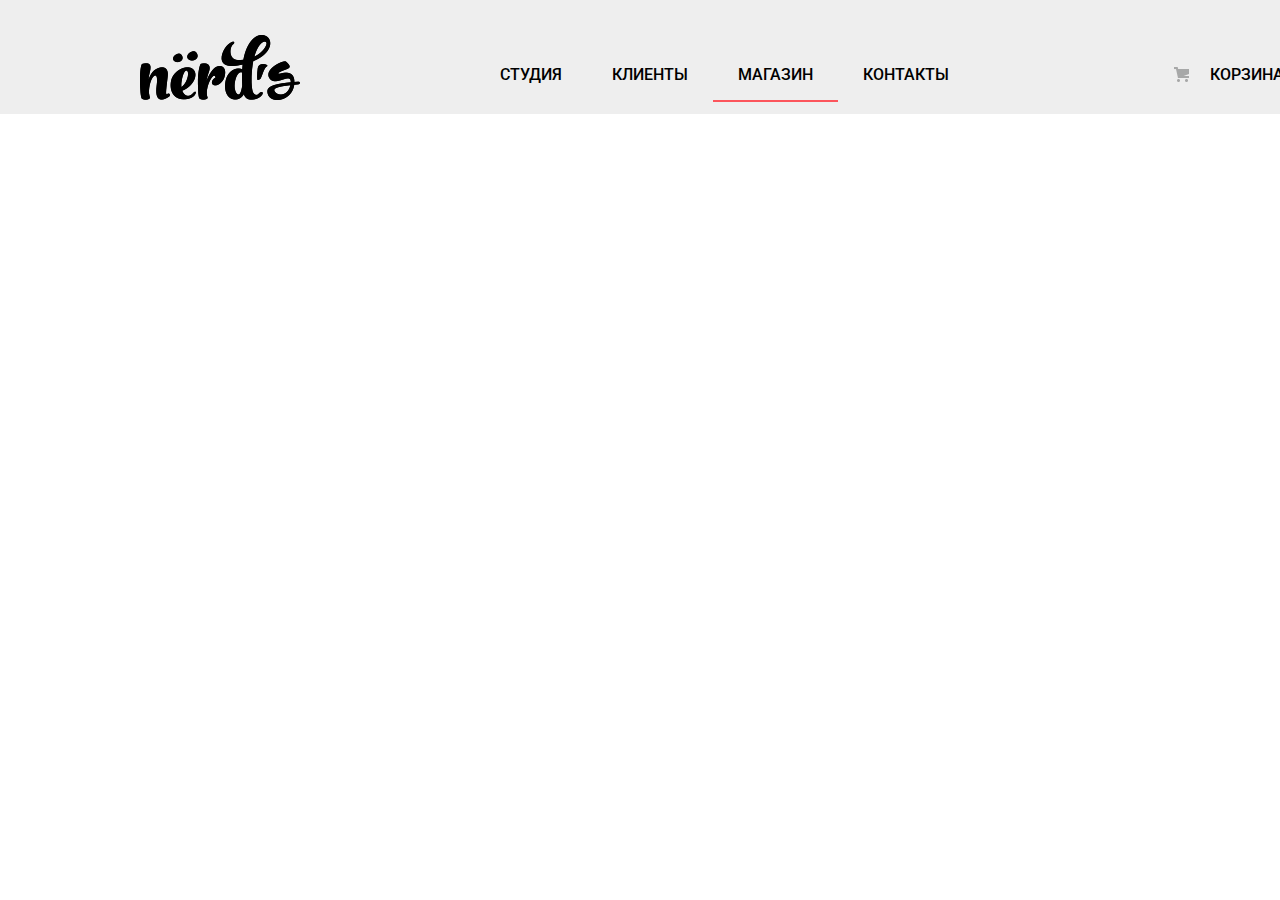
==== shop.html @ b7b42541 "First page done" ====
<!DOCTYPE html>
<html lang="ru">
  <head>
    <meta charset="UTF-8" />
    <meta name="viewport" content="width=device-width, initial-scale=1.0" />
    <link href="styles.css" rel="stylesheet" />
    <link rel="preconnect" href="https://fonts.gstatic.com" />
    <link
      href="https://fonts.googleapis.com/css2?family=Roboto:wght@400;500;700&display=swap"
      rel="stylesheet"
    />
    <title>Nerds - веб-разработка сайтов и мобильных приложений</title>
  </head>
  <body>
    <h1 class="visually-hidden">Студия веб-дизайна Nerds</h1>
    <nav class="nav">
      <a class="main-logo" href="index.html">
        <img src="images/nerds-logo.png" alt="лого сайта" />
      </a>
      <ul class="main-nav">
        <li class="nav-link"><a href="#">Студия</a></li>
        <li class="nav-link"><a href="#">Клиенты</a></li>
        <li class="nav-link active"><a href="shop.html">Магазин</a></li>
        <li class="nav-link"><a href="#">Контакты</a></li>
      </ul>
      <ul class="cart-enter">
        <li><img src="images/cart-icon.svg" /></li>
        <li><a href="#">Корзина</a></li>
      </ul>
    </nav>
  </body>
</html>
---- styles.css ----
.visually-hidden {
  visibility: hidden;
  position: absolute;
}

* {
  margin: 0px;
  padding: 0px;
  font-family: "Roboto", Georgia, sans-serif;
  color: #000000;
  font-weight: 400;
  font-size: 16px;
  line-height: 24px;
}

body {
  box-sizing: border-box;
}

*,
*::before,
*::after {
  box-sizing: inherit;
}

.center {
  width: 1160px;
  margin-left: auto;
  margin-right: auto;
}

.nav {
  width: 1440px;
  height: 114px;
  background-color: #eeeeee;
  margin-left: auto;
  margin-right: auto;
  display: flex;
  align-items: flex-start;
}

.main-logo {
  margin-top: 35px;
  margin-left: 140px;
  margin-right: 175px;
  background-image: url("images/nerds-logo.png");
  background-repeat: no-repeat;
  width: 160px;
  height: 65px;
}

.main-logo:hover {
  background-image: url("images/nerds-logo-hover.png");
  -webkit-transition: 0.5s ease-in-out;
}

.main-logo:active {
  background-image: url("images/nerds-logo-active.png");
}

ul.main-nav {
  margin: 0;
  padding: 0;
  list-style: none;
}

.nav-link {
  float: left;
  margin-top: 60px;
}

.nav-link a {
  color: #000000;
  display: block;
  height: 40px;
  margin: 0 25px;
  text-transform: uppercase;
  text-decoration: none;
  font-family: "Roboto", Georgia, sans-serif;
  font-weight: 500;
  font-size: 16px;
  line-height: 30px;
}

.nav-link a:hover {
  color: #ff5557;
}
.nav-link a:active {
  color: #c2c2c2;
}

.active {
  border-bottom: 2px solid #fc555c;
}

.cart-enter {
  display: flex;
  justify-content: space-between;
  width: 250px;
  margin-top: 60px;
  margin-left: 200px;
  list-style: none;
}

.cart-enter img {
  margin-top: 7px;
}

.cart-enter a {
  color: #000000;
  display: block;
  height: 50px;
  margin-right: 140px;
  text-transform: uppercase;
  text-decoration: none;
  font-family: "Roboto", Georgia, sans-serif;
  font-weight: 500;
  font-size: 16px;
  line-height: 30px;
}

.cart-enter a:hover {
  color: #ff5557;
}

.cart-enter a:active {
  color: #c2c2c2;
}

.slider {
  width: 1440px;
  background-color: #eeeeee;
  margin-left: auto;
  margin-right: auto;
  display: flex;
}

.tagline {
  color: #000000;
  margin-left: 140px;
  margin-top: 60px;
  font-family: "Roboto", Georgia, sans-serif;
  font-weight: 500;
  font-size: 55px;
  line-height: 55px;
}

.slider-text {
  color: #000000;
  margin-left: 140px;
  margin-top: 25px;
  font-family: "Roboto", Georgia, sans-serif;
  font-weight: 400;
  font-size: 16px;
  line-height: 24px;
}

.slider-button {
  border: none;
  outline: none;
  width: 240px;
  height: 50px;
  color: #ffffff;
  margin-top: 40px;
  margin-left: 140px;
  text-align: center;
  text-transform: uppercase;
  font-family: "Roboto", Georgia, sans-serif;
  font-weight: 500;
  font-size: 16px;
  line-height: 18px;
  background-color: #fb565a;
  border-radius: 4px;
  cursor: pointer;
}

.slider-button:hover {
  background-color: #e74246;
}

.slider-button:active {
  background-color: #d7363b;
  color: #e38586;
}

.slider-image {
  margin-right: 170px;
  display: flex;
  align-items: flex-end;
}

.our-services {
  width: 1440px;
  background-color: #ffffff;
  display: flex;
  align-items: flex-start;
}

.our-services-image {
  margin-top: 80px;
  margin-right: 100px;
}

.our-services-list {
  margin-top: 20px;
  margin-bottom: 15px;
  margin-right: 100px;
  text-transform: uppercase;
  font-family: "Roboto", Georgia, sans-serif;
  font-weight: 700;
  font-size: 24px;
  line-height: 30px;
}

.our-services-tagline {
  margin-right: 100px;
  margin-bottom: 30px;
}

.order-btn1 {
  display: inline-block;
  width: 160px;
  height: 50px;
  margin-bottom: 65px;
  line-height: 50px;
  text-align: center;
  margin-right: 100px;
  text-decoration: none;
  text-transform: uppercase;
  text-align: center;
  font-size: 16px;
  font-family: "Roboto", Georgia, sans-serif;
  color: #ffffff;
  border-radius: 4px;
  background-color: #fb565a;
}

.order-btn1:hover {
  background-color: #e74246;
}

.order-btn1:active {
  background-color: #d7363b;
  color: #e38586;
}

.order-btn2 {
  display: inline-block;
  width: 160px;
  height: 50px;
  line-height: 50px;
  text-align: center;
  margin-right: 100px;
  text-decoration: none;
  text-transform: uppercase;
  text-align: center;
  font-size: 16px;
  font-family: "Roboto", Georgia, sans-serif;
  color: #ffffff;
  border-radius: 4px;
  background-color: #00ca74;
}

.order-btn2:hover {
  background-color: #01bc6d;
}

.order-btn2:active {
  background-color: #00aa63;
  color: #73c69a;
}

.order-btn3 {
  display: inline-block;
  width: 160px;
  height: 50px;
  line-height: 50px;
  text-align: center;
  margin-right: 100px;
  text-decoration: none;
  text-transform: uppercase;
  font-size: 16px;
  font-family: "Roboto", Georgia, sans-serif;
  color: #ffffff;
  border-radius: 4px;
  background-color: #efc84a;
}

.order-btn3:hover {
  background-color: #eab535;
}

.order-btn3:active {
  background-color: #e6a823;
  color: #eaca81;
}

.studio-information {
  display: flex;
  width: 1160px;
  justify-content: space-between;
}

.about-us {
  width: 660px;
}

.about-us h3 {
  text-decoration: none;
  font-size: 45px;
  line-height: 45px;
  font-weight: 500;
  margin: 0;
  margin-bottom: 30px;
  padding-top: 70px;
}

.about-us h4 {
  font-weight: 700;
  text-transform: uppercase;
  margin-top: 40px;
  margin-bottom: 25px;
}
.about-us li {
  position: relative;
  margin-left: 35px;
  list-style: none;
  margin-bottom: 24px;
}

hr {
  border: none;
  background-color: #fb565a;
  width: 25px;
  height: 2px;
  position: absolute;
  top: 10px;
  left: -35px;
}

.information-container {
  display: flex;
  flex-direction: column;
  width: 360px;
  margin-top: 30px;
}

.information-container p {
  font-weight: 700;
  text-transform: uppercase;
  align-self: center;
  margin-top: 40px;
  margin-bottom: 45px;
}

.numbers {
  display: flex;
  margin-bottom: 25px;
}

.numbers img {
  margin-right: 30px;
}

.text-under-numbers {
  display: flex;
}

.text-under-numbers span {
  line-height: 18px;
  margin-right: 30px;
  margin-bottom: 60px;
}

.partners {
  display: flex;
  justify-content: space-between;
  align-items: center;
  margin-top: 40px;
  margin-bottom: 23px;
}

.partners img {
  opacity: 0.2;
}

.partners img:hover {
  opacity: 1;
}
.partners img:active {
  opacity: 0.1;
}
.map {
  display: flex;
  justify-content: center;
  position: relative;
  margin-top: 70px;
}

.map-marker {
  position: absolute;
  top: 120px;
  right: 565px;
}

.write-to-us {
  display: flex;
  flex-direction: column;
  align-items: flex-start;
  width: 320px;
  height: 310px;
  background-color: #ffffff;
  position: absolute;
  top: 55px;
  left: 370px;
  padding-left: 50px;
}

.write-to-us h3 {
  font-weight: bold;
  text-transform: uppercase;
  line-height: 30px;
  font-size: 18px;
  margin-top: 50px;
  margin-bottom: 22px;
}

.write-to-us p {
  line-height: 18px;
  margin-bottom: 20px;
}

.write-to-us p:last-of-type {
  margin-bottom: 35px;
}

.submit {
  display: inline-block;
  background-color: #fb565a;
  border-radius: 4px;
  text-decoration: none;
  text-transform: uppercase;
  line-height: 18px;
  font-weight: 500;
}

.submit span {
  display: inline-block;
  color: #ffffff;
  margin: 13px 45px;
}

.submit:hover {
  background-color: #e74246;
}

.submit:active {
  background-color: #d7363b;
}

.submit span:active {
  color: #000000;
}

footer {
  display: flex;
  justify-content: flex-start;
  height: 220px;
}

.social-links ul {
  display: flex;
  width: 260px;
  margin-top: 70px;
  justify-content: space-between;
  margin-right: 140px;
}

.social-links li {
  list-style: none;
}

.social-button {
  display: flex;
  justify-content: center;
  align-items: center;
  background-color: #e1e1e1;
  width: 79px;
  height: 79px;
  border-radius: 50%;
}

.social-button:hover {
  background-color: #e74246;
}

.social-button:active {
  background-color: #d7363b;
}

.discount {
  width: 560px;
  margin-top: 75px;
}

.lets-be-friends {
  font-weight: bold;
  line-height: 36px;
  font-size: 36px;
  margin-bottom: 10px;
}
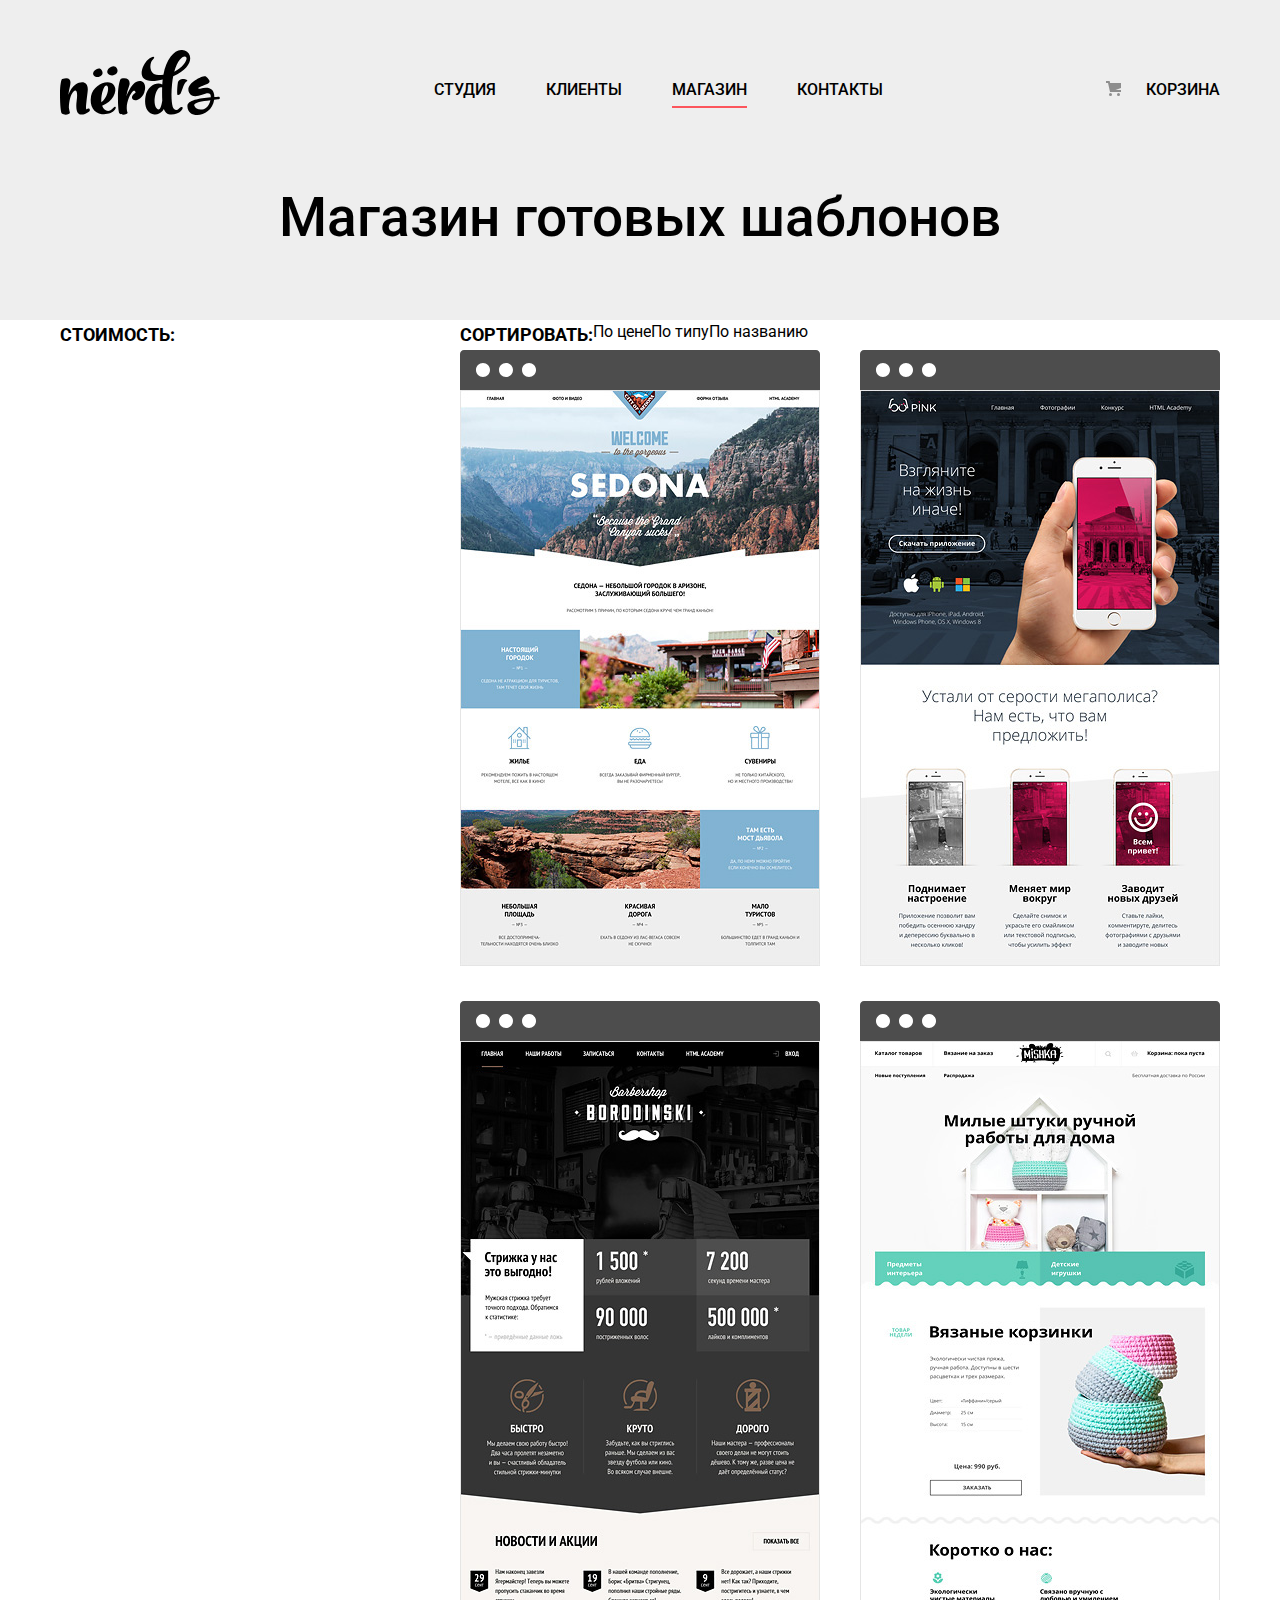
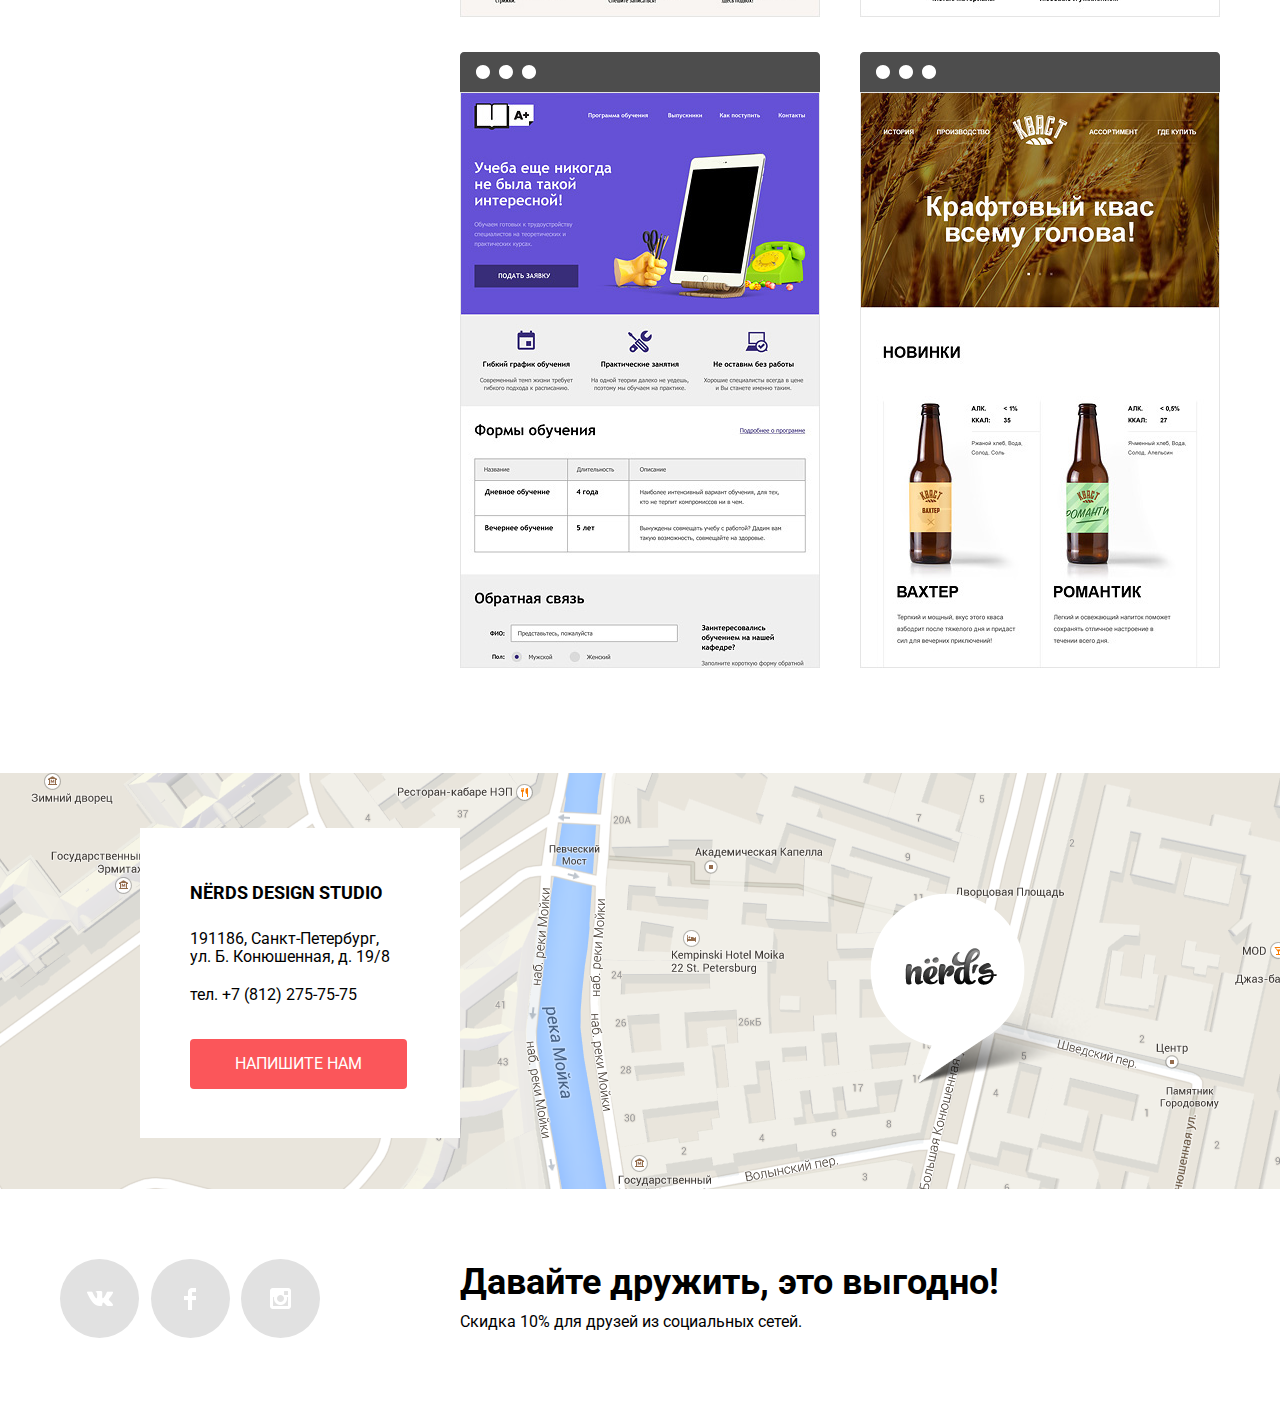
==== commit 8be68035: "nerds inner page" ====
--- a/shop.html
+++ b/shop.html
@@ -11,22 +11,119 @@
     />
     <title>Nerds - веб-разработка сайтов и мобильных приложений</title>
   </head>
-  <body>
+   <body>
     <h1 class="visually-hidden">Студия веб-дизайна Nerds</h1>
-    <nav class="nav">
-      <a class="main-logo" href="index.html">
-        <img src="images/nerds-logo.png" alt="лого сайта" />
-      </a>
-      <ul class="main-nav">
-        <li class="nav-link"><a href="#">Студия</a></li>
-        <li class="nav-link"><a href="#">Клиенты</a></li>
-        <li class="nav-link active"><a href="shop.html">Магазин</a></li>
-        <li class="nav-link"><a href="#">Контакты</a></li>
-      </ul>
-      <ul class="cart-enter">
-        <li><img src="images/cart-icon.svg" /></li>
-        <li><a href="#">Корзина</a></li>
-      </ul>
-    </nav>
+    <div class="background">
+      <div class="center">
+        <div class="navigation">
+          <a class="main-logo" href="index.html"><img src="images/nerds-logo-svg.svg"></a>
+            <a class="nav-link" href="#">Студия</a>
+            <a class="nav-link" href="#">Клиенты</a>
+            <a class="nav-link link-active" href="shop.html">Магазин</a>
+            <a class="nav-link" href="#">Контакты</a>
+            <a class="cart-enter" href="#">Корзина</a>
+        </div>  
+      </div>
+    </div>
+
+    <div class="background">
+      <h2 class="shop-text">Магазин готовых шаблонов<h2>
+    </div>
+
+    <div class="center">
+      <div class="wrapper">  
+        <sidebar class="filter">
+          <span class="options-titles">Cтоимость:</span>
+        </sidebar>
+      
+      <main>
+        <div class="sort-list">
+            <span class="options-titles">Сортировать:</span>
+            <form action="#">
+              <button class="sort-list-button">По цене</button>
+            </form>
+            <form>
+              <button class="sort-list-button">По типу</button>
+            </form>
+            <form>
+              <button class="sort-list-button">По названию</button>
+            </form>
+        </div>
+
+        <div class="products-list">
+          <div class="product-item">
+            <img src="images/browser.svg" >
+            <img src="images/img-sedona.jpg" >
+          </div>
+
+          <div class="product-item">
+            <img src="images/browser.svg" >
+            <img src="images/img-pink.jpg" >
+          </div>
+
+          <div class="product-item">
+            <img src="images/browser.svg" >
+            <img src="images/img-barbershop.jpg" >
+          </div>
+
+          <div class="product-item">
+            <img src="images/browser.svg" >
+            <img src="images/img-mishka.jpg" >
+          </div>
+ 
+          <div class="product-item">
+            <img src="images/browser.svg" >
+            <img src="images/img-aplus.jpg" >
+          </div>
+
+          <div class="product-item">
+            <img src="images/browser.svg" >
+            <img src="images/img-kvast.jpg" >
+          </div>
+        </div>
+      </main>
+      </div>
+    </div>  
+    
+    <div class="map">
+      <img src="images/map.png" width="1440" />
+      <img class="map-marker" src="images/map-marker.png" />
+      <div class="write-to-us">
+        <h3>N&#x401;rds design studio</h3>
+        <p>191186, Санкт-Петербург, <br />ул. Б. Конюшенная, д. 19/8</p>
+        <p>тел. +7 (812) 275-75-75</p>
+        <a class="submit" href="#"><span>Напишите нам</span></a>
+      </div>
+    </div>
+  
+    <div class="center">
+      <footer>
+        <div class="social-links">
+          <ul>
+            <li>
+              <a class="social-button" href="#">
+                <img src="images/vk-icon.svg" />
+              </a>
+            </li>
+            <li>
+              <a class="social-button" href="#">
+                <img src="images/fb-icon.svg" />
+              </a>
+            </li>
+            <li>
+              <a class="social-button" href="#">
+                <img src="images/insta-icon.svg" />
+              </a>
+            </li>
+          </ul>
+        </div>
+        <div class="discount">
+          <p class="lets-be-friends">Давайте дружить, это выгодно!</p>
+          <p>Скидка 10% для друзей из социальных сетей.</p>
+        </div>
+      </footer>
+    </div>
+
+    <script ="script.js"></script>
   </body>
-</html>
+</html>--- a/styles.css
+++ b/styles.css
@@ -29,51 +29,41 @@
   margin-right: auto;
 }
 
-.nav {
-  width: 1440px;
-  height: 114px;
+.background {
+  width: 100%;
+  max-width:1440px;
   background-color: #eeeeee;
   margin-left: auto;
   margin-right: auto;
-  display: flex;
-  align-items: flex-start;
+}
+
+.navigation {
+  display: flex;
+  justify-content: flex-start;
+  align-items: flex-end;
+  flex-wrap: wrap;
 }
 
 .main-logo {
-  margin-top: 35px;
-  margin-left: 140px;
-  margin-right: 175px;
-  background-image: url("images/nerds-logo.png");
-  background-repeat: no-repeat;
+  margin-right: auto;
   width: 160px;
   height: 65px;
+  margin-top: 50px;
 }
 
 .main-logo:hover {
-  background-image: url("images/nerds-logo-hover.png");
-  -webkit-transition: 0.5s ease-in-out;
+  opacity: 0.8;
 }
 
 .main-logo:active {
-  background-image: url("images/nerds-logo-active.png");
-}
-
-ul.main-nav {
-  margin: 0;
-  padding: 0;
-  list-style: none;
+  opacity: 0.3;
 }
 
 .nav-link {
-  float: left;
-  margin-top: 60px;
-}
-
-.nav-link a {
   color: #000000;
   display: block;
   height: 40px;
-  margin: 0 25px;
+  padding: 0 25px;
   text-transform: uppercase;
   text-decoration: none;
   font-family: "Roboto", Georgia, sans-serif;
@@ -82,77 +72,89 @@
   line-height: 30px;
 }
 
-.nav-link a:hover {
+.nav-link:hover {
   color: #ff5557;
 }
-.nav-link a:active {
+.nav-link:active {
   color: #c2c2c2;
 }
 
-.active {
-  border-bottom: 2px solid #fc555c;
+.link-active {
+  position: relative;
+}
+
+.link-active::after {
+    content: "";
+
+    position: absolute;
+    right: 25px;
+    bottom: 7px;
+    left: 25px;
+
+    height: 2px;
+
+    background-color: #fc555c;
 }
 
 .cart-enter {
-  display: flex;
-  justify-content: space-between;
-  width: 250px;
-  margin-top: 60px;
-  margin-left: 200px;
-  list-style: none;
-}
-
-.cart-enter img {
-  margin-top: 7px;
-}
-
-.cart-enter a {
   color: #000000;
   display: block;
-  height: 50px;
-  margin-right: 140px;
+  height: 40px;
   text-transform: uppercase;
   text-decoration: none;
   font-family: "Roboto", Georgia, sans-serif;
   font-weight: 500;
   font-size: 16px;
   line-height: 30px;
-}
-
-.cart-enter a:hover {
+  margin-left: auto;
+  padding-left: 50px;
+  position:relative;
+}
+
+.cart-enter::before {
+  content: "";
+
+  position:absolute;
+  top: 6px;
+  left: 10px;
+
+  width:18px;
+  height: 18px;
+  background-image: url("images/cart-icon.svg");
+  background-repeat: no-repeat;
+  opacity: 0.4;
+}
+
+.cart-enter:hover {
   color: #ff5557;
 }
 
-.cart-enter a:active {
+.cart-enter:active {
   color: #c2c2c2;
 }
 
 .slider {
-  width: 1440px;
-  background-color: #eeeeee;
-  margin-left: auto;
-  margin-right: auto;
-  display: flex;
+  display: flex;
+  flex-direction: row;
+  align-items: flex-start;
 }
 
 .tagline {
   color: #000000;
-  margin-left: 140px;
-  margin-top: 60px;
   font-family: "Roboto", Georgia, sans-serif;
   font-weight: 500;
   font-size: 55px;
   line-height: 55px;
+  margin-top: 80px;
 }
 
 .slider-text {
   color: #000000;
-  margin-left: 140px;
+  font-family: "Roboto", Georgia, sans-serif;
+  font-weight: 400;
+  font-size: 16px;
+  line-height: 24px;
   margin-top: 25px;
-  font-family: "Roboto", Georgia, sans-serif;
-  font-weight: 400;
-  font-size: 16px;
-  line-height: 24px;
 }
 
 .slider-button {
@@ -161,8 +163,6 @@
   width: 240px;
   height: 50px;
   color: #ffffff;
-  margin-top: 40px;
-  margin-left: 140px;
   text-align: center;
   text-transform: uppercase;
   font-family: "Roboto", Georgia, sans-serif;
@@ -172,6 +172,7 @@
   background-color: #fb565a;
   border-radius: 4px;
   cursor: pointer;
+  margin-top: 35px;
 }
 
 .slider-button:hover {
@@ -184,10 +185,12 @@
 }
 
 .slider-image {
-  margin-right: 170px;
-  display: flex;
-  align-items: flex-end;
-}
+  margin-right: 30px;
+  margin-top: 10px;
+  position: relative;
+  top: 6px;
+}
+
 
 .our-services {
   width: 1440px;
@@ -392,7 +395,10 @@
 }
 .map {
   display: flex;
-  justify-content: center;
+  width: 100%;
+  max-width: 1440px;
+  margin-left: auto;
+  margin-right: auto;
   position: relative;
   margin-top: 70px;
 }
@@ -400,7 +406,7 @@
 .map-marker {
   position: absolute;
   top: 120px;
-  right: 565px;
+  left: 870px;
 }
 
 .write-to-us {
@@ -412,7 +418,7 @@
   background-color: #ffffff;
   position: absolute;
   top: 55px;
-  left: 370px;
+  left: 140px;
   padding-left: 50px;
 }
 
@@ -459,7 +465,7 @@
 }
 
 .submit span:active {
-  color: #000000;
+  color: #e38586;
 }
 
 footer {
@@ -498,6 +504,10 @@
   background-color: #d7363b;
 }
 
+.social-button img:active {
+  opacity: 0.4;
+}
+
 .discount {
   width: 560px;
   margin-top: 75px;
@@ -509,3 +519,71 @@
   font-size: 36px;
   margin-bottom: 10px;
 }
+
+
+/* shop page styles */
+
+.shop-text {
+  color: #000000;
+  font-family: "Roboto", Georgia, sans-serif;
+  font-weight: 500;
+  font-size: 55px;
+  line-height: 55px;
+  text-align: center;
+  padding-top: 75px;
+  padding-bottom: 75px;
+}
+
+.wrapper {
+  display: flex;
+  flex-direction: row;
+  justify-content: space-between;
+} 
+
+.filter {
+  width:260px;
+}
+
+.options-titles {
+  color: #000000;
+  font-family: "Roboto", Georgia, sans-serif;
+  font-weight: 700;
+  font-size: 18px;
+  line-height: 30px;
+  text-transform: uppercase;
+}
+
+.sort-list {
+  display: flex;
+  flex-direction: row;
+  width:760px;
+}
+
+.sort-list-button {
+  border: none; 
+  outline: none;
+  background-color: white;
+  }
+
+.products-list {
+  display: flex;
+  flex-direction: row;
+  flex-wrap: wrap;
+  width:760px;
+  justify-content: space-between;
+}
+
+.product-item {
+  display: flex;
+  flex-direction: column;
+  flex-wrap: wrap;
+  width:360px;
+  margin-bottom: 35px;
+}
+
+.product-item img {
+  font-size: 0;
+}
+
+
+
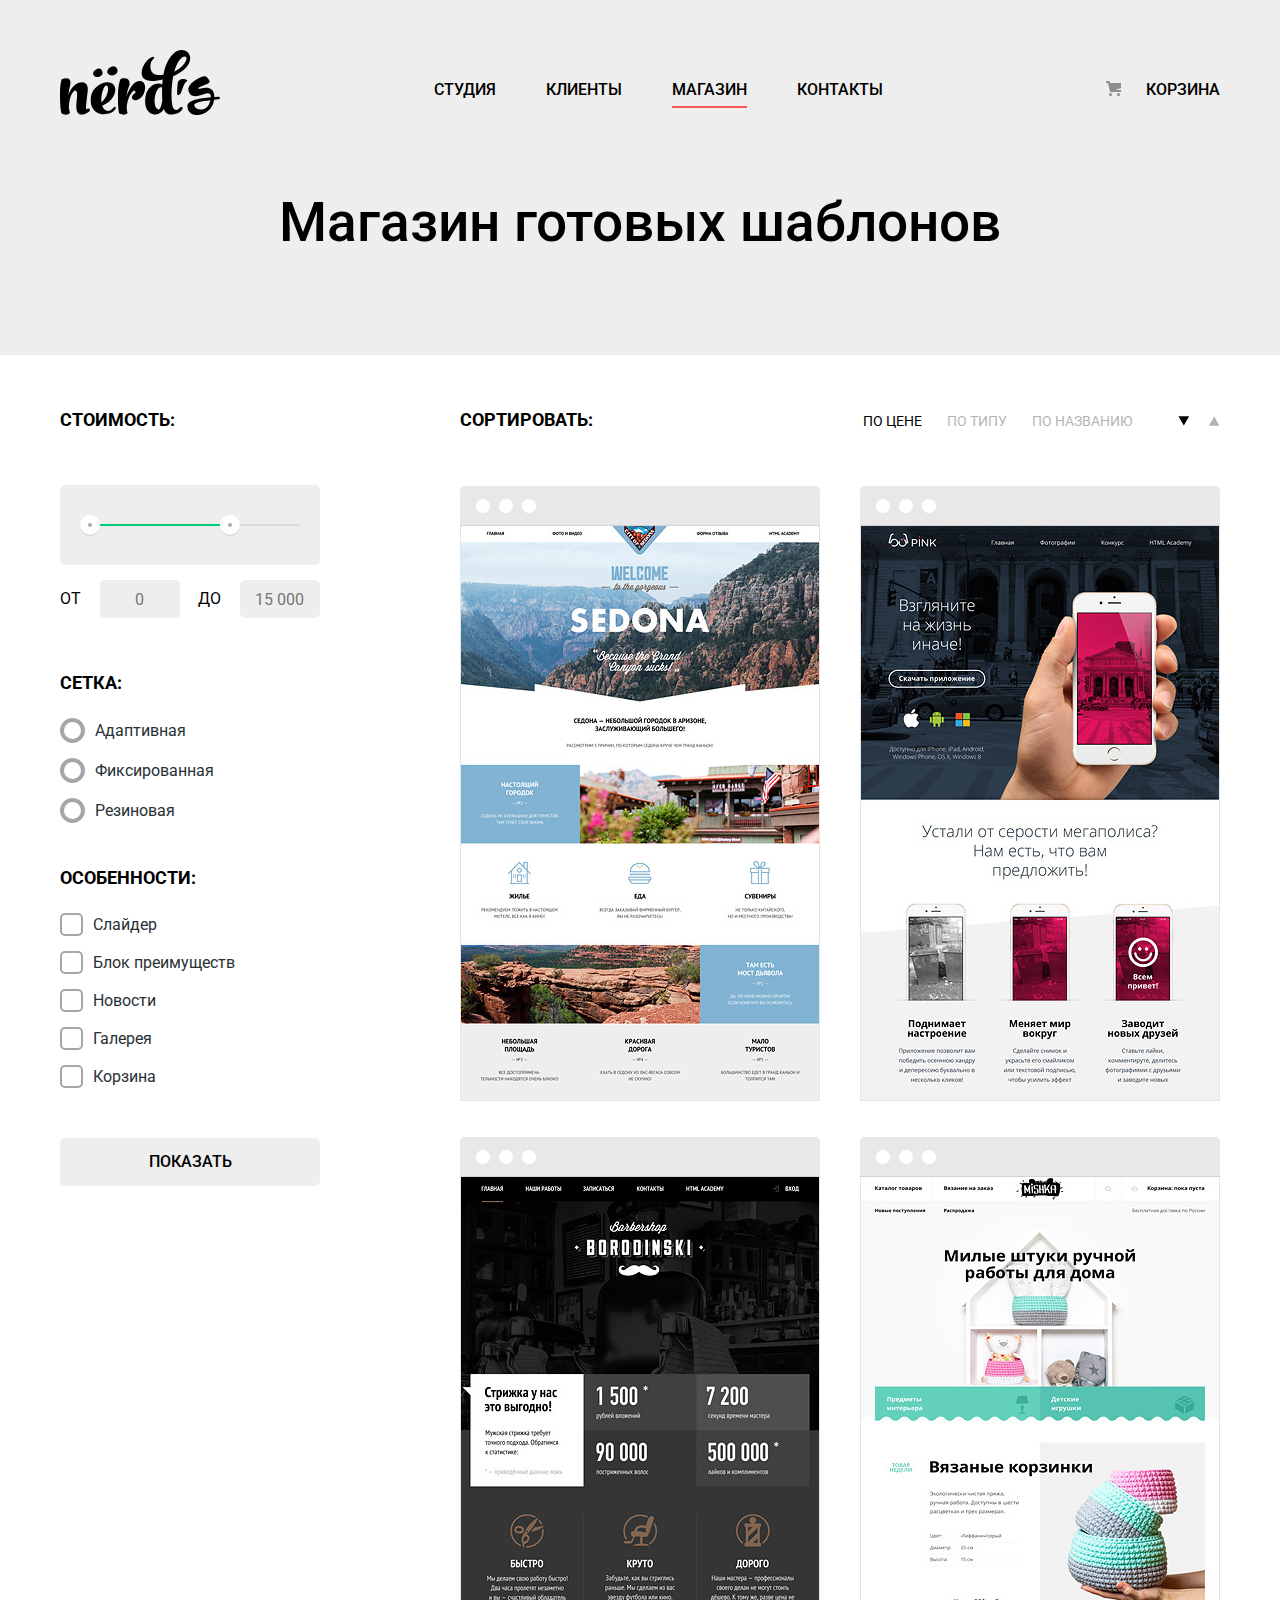
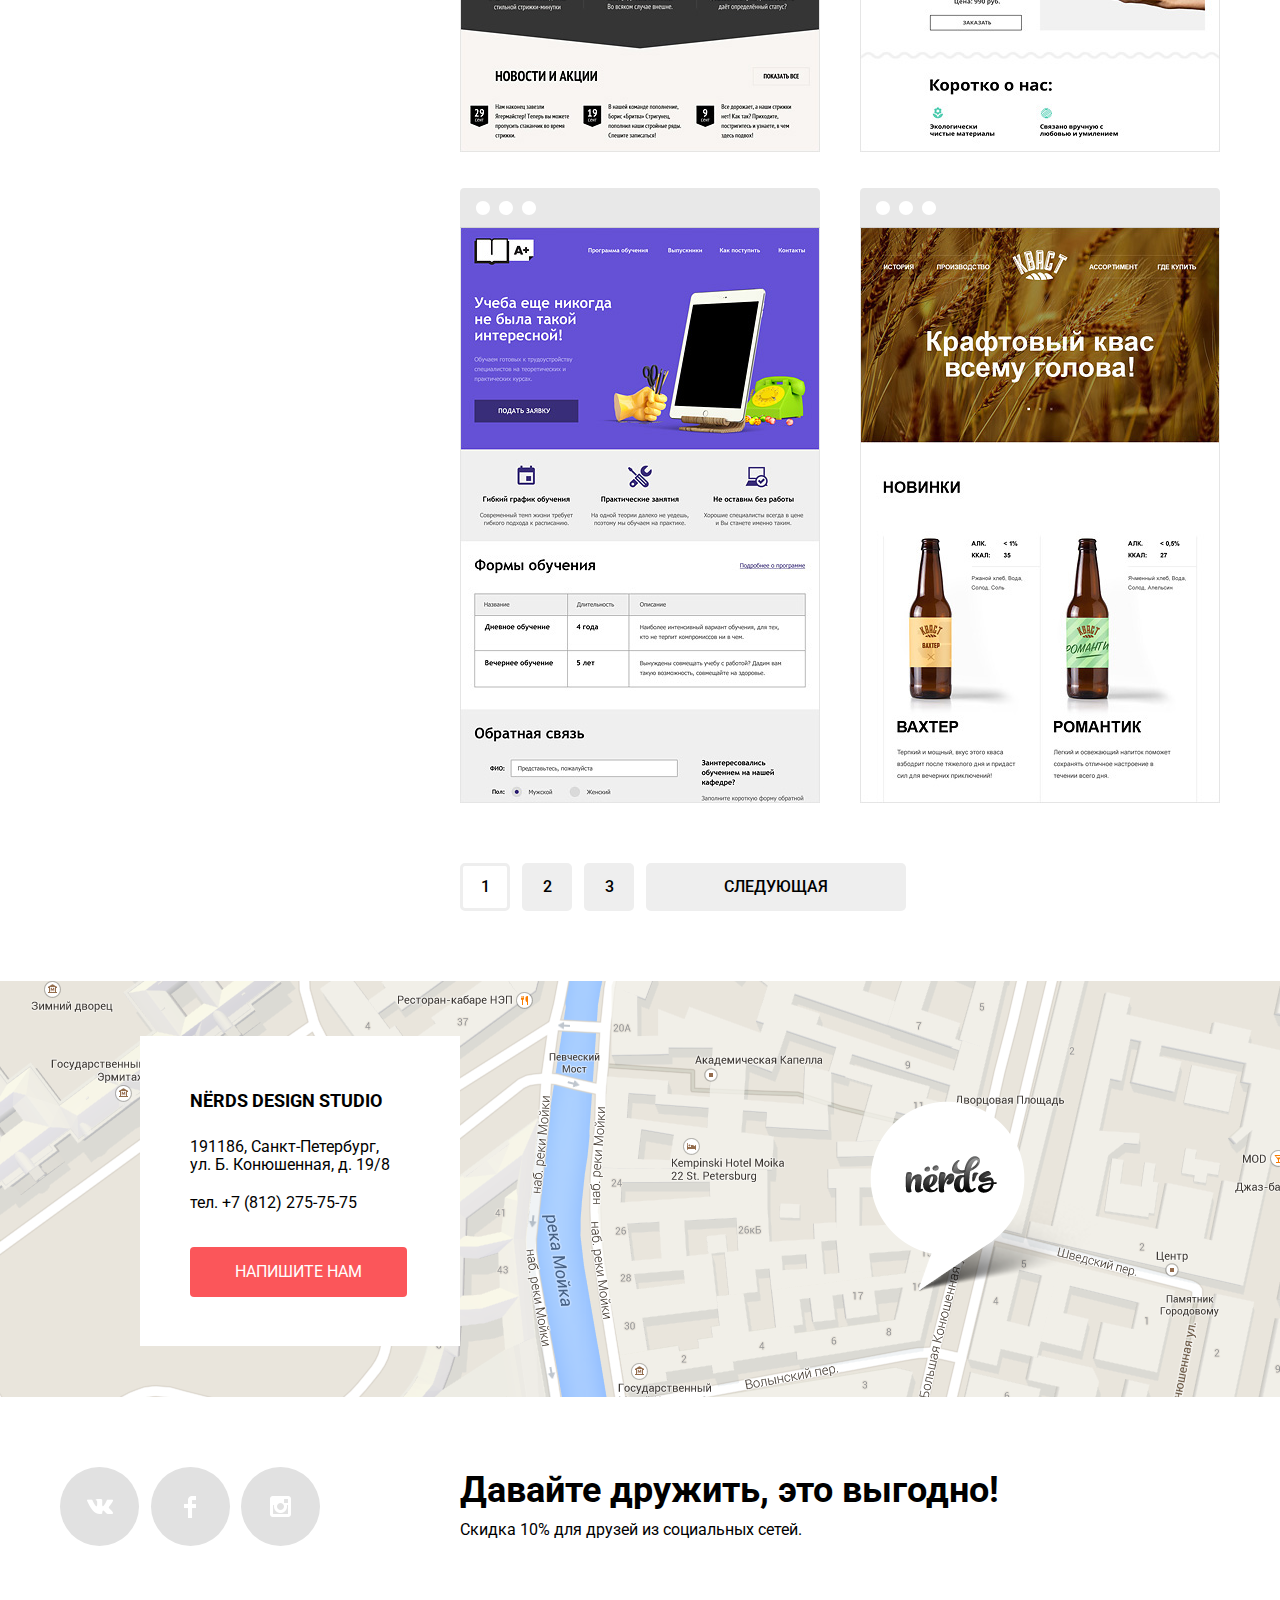
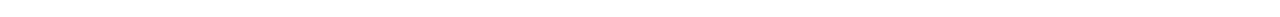
==== commit 33a13ab5: "finished. made slider." ====
--- a/shop.html
+++ b/shop.html
@@ -13,7 +13,7 @@
   </head>
    <body>
     <h1 class="visually-hidden">Студия веб-дизайна Nerds</h1>
-    <div class="background">
+    <div class="background background-shop">
       <div class="center">
         <div class="navigation">
           <a class="main-logo" href="index.html"><img src="images/nerds-logo-svg.svg"></a>
@@ -23,63 +23,165 @@
             <a class="nav-link" href="#">Контакты</a>
             <a class="cart-enter" href="#">Корзина</a>
         </div>  
+        <h2 class="shop-text">Магазин готовых шаблонов</h2>
       </div>
     </div>
 
-    <div class="background">
-      <h2 class="shop-text">Магазин готовых шаблонов<h2>
-    </div>
+    
+      
 
     <div class="center">
       <div class="wrapper">  
         <sidebar class="filter">
           <span class="options-titles">Cтоимость:</span>
+           <div class="range-buttons-block">
+            <button сlass="range-button-right" type="button"></button>
+            <span class="green-range-line"></span>
+            <button сlass="range-button-right" type="button"></button>
+            <span class="grey-range-line"></span>
+           </div>
+
+           <form class="range-price-form">
+              <label for="lowest-price">Oт</label>
+              <input type="text" placeholder="0" name="lowest-price">
+              <label for="highest-price">До</label>
+              <input type="text" placeholder="15 000" name="highest-price">
+          </form>
+
+          <span class="grid-title">Cетка:</span>
+          <form class="site-grid-choices">
+            <p class="grid-choice-list">
+              <input id="site-grid-choice1" type="radio" name="site-grid" value="Адаптивная">
+              <label for="site-grid-choice1">Адаптивная</label>
+            </p>
+            <p class="grid-choice-list">
+              <input id="site-grid-choice2" type="radio" name="site-grid" value="Фиксированная">
+              <label for="site-grid-choice2">Фиксированная</label>
+            </p> 
+            <p class="grid-choice-list">
+              <input id="site-grid-choice3" type="radio" name="site-grid" value="Резиновая">
+              <label for="site-grid-choice3">Резиновая</label>
+            </p>
+        </form>
+
+        <span class="features-title">Особенности:</span>
+          <form class="site-features-choices">
+            <p class="site-choice-list">
+              <input id="site-feature-choice1" type="checkbox">
+              <label for="site-feature-choice1">Слайдер</label></p>
+            <p class="site-choice-list">
+              <input id="site-feature-choice2" type="checkbox">
+              <label for="site-feature-choice2">Блок преимуществ</label>
+            </p>
+            <p class="site-choice-list">
+              <input id="site-feature-choice3" type="checkbox">
+              <label for="site-feature-choice3">Новости</label>
+            </p>
+            <p class="site-choice-list">
+              <input id="site-feature-choice4" type="checkbox">
+              <label for="site-feature-choice4">Галерея</label>
+            </p>
+            <p class="site-choice-list"> 
+              <input id="site-feature-choice5" type="checkbox">
+              <label for="site-feature-choice5">Корзина</label>
+            </p>
+           
+        </form>
+
+        <button class="big-sidebar-button">Показать</button>
+
         </sidebar>
       
       <main>
         <div class="sort-list">
             <span class="options-titles">Сортировать:</span>
             <form action="#">
-              <button class="sort-list-button">По цене</button>
-            </form>
-            <form>
+              <button class="sort-list-button sort-list-button-active">По цене</button>
+            </form>
+            <form action="#">
               <button class="sort-list-button">По типу</button>
             </form>
-            <form>
+            <form action="#">
               <button class="sort-list-button">По названию</button>
             </form>
+            <form action="#">
+              <button class="sort-list-button-down sort-list-button-active"><img src="images/icon-down-dir.png"></button>
+            </form>
+            <form action="#">
+              <button class="sort-list-button-up"><img src="images/icon-down-dir.png"></button>
+            </form>
         </div>
 
         <div class="products-list">
           <div class="product-item">
-            <img src="images/browser.svg" >
+            <img class="computer-bar-image" src="images/browser.svg" >
             <img src="images/img-sedona.jpg" >
-          </div>
-
-          <div class="product-item">
-            <img src="images/browser.svg" >
+            <div class="modal-information">
+              <h2 class="modal-information-title">Sedona</h2>
+              <p class="modal-information-text">Информационный сайт для туристов</p>
+              <button class="price-button">9 900 руб.</button>
+            </div>
+          </div>
+
+          <div class="product-item">
+            <img class="computer-bar-image" src="images/browser.svg" >
             <img src="images/img-pink.jpg" >
-          </div>
-
-          <div class="product-item">
-            <img src="images/browser.svg" >
+            <div class="modal-information">
+              <h2 class="modal-information-title">Pink app</h2>
+              <p class="modal-information-text">Продуктовый лендинг
+                приложения для iOS и Android</p>
+              <button class="price-button">9 900 руб.</button>
+            </div>
+          </div>
+
+          <div class="product-item">
+            <img class="computer-bar-image" src="images/browser.svg" >
             <img src="images/img-barbershop.jpg" >
-          </div>
-
-          <div class="product-item">
-            <img src="images/browser.svg" >
+            <div class="modal-information">
+              <h2 class="modal-information-title">Barbershop</h2>
+              <p class="modal-information-text">Сайт салоны красоты. Для мужчин, да.</p>
+              <button class="price-button">9 900 руб.</button>
+            </div>
+          </div>
+
+          <div class="product-item">
+            <img class="computer-bar-image" src="images/browser.svg" >
             <img src="images/img-mishka.jpg" >
+            <div class="modal-information">
+              <h2 class="modal-information-title">Mishka</h2>
+              <p class="modal-information-text">Интернет-магазин 
+                вязаных игрушек</p>
+              <button class="price-button">9 900 руб.</button>
+            </div>
           </div>
  
           <div class="product-item">
-            <img src="images/browser.svg" >
+            <img class="computer-bar-image" src="images/browser.svg" >
             <img src="images/img-aplus.jpg" >
-          </div>
-
-          <div class="product-item">
-            <img src="images/browser.svg" >
+            <div class="modal-information">
+              <h2 class="modal-information-title">A Plus</h2>
+              <p class="modal-information-text">Лендинг курсов повышения квалификации</p>
+              <button class="price-button">9 900 руб.</button>
+            </div>
+          </div>
+
+          <div class="product-item">
+            <img class="computer-bar-image" src="images/browser.svg" >
             <img src="images/img-kvast.jpg" >
-          </div>
+            <div class="modal-information">
+              <h2 class="modal-information-title">Kvast</h2>
+              <p class="modal-information-text">Промо-сайт производителя
+                крафтового кваса</p>
+              <button class="price-button">9 900 руб.</button>
+            </div>
+          </div>
+        </div>
+
+        <div class="pages-toggle">
+          <button class="page-button page-button-active">1</button>
+          <button class="page-button">2</button>
+          <button class="page-button">3</button>
+          <button class="big-page-toggle-button">Следующая</button>
         </div>
       </main>
       </div>
@@ -124,6 +226,29 @@
       </footer>
     </div>
 
-    <script ="script.js"></script>
+    <section class="modal modal-login">
+      <h2 class="write-to-us-title">Напишите нам</h2>
+      <form class="write-to-us-form">
+        <p class="label-input-organizer">
+          <label for="user-name">Ваше имя:</label>
+          <input class="user-name-field" id="user-name" type="text" placeholder="Имя Фамилия">
+        </p>
+        <p class="label-input-organizer">
+          <label for="user-email">Ваш e-mail:</label>
+          <input class="user-email-field" id="user-email" type="email" placeholder="email@example.com" >
+        </p>
+        <p class="label-input-organizer">
+          <label for="user-message">Текст письма:</label>
+          <textarea class="user-message-field" id="user-message" cols="30" rows="10" maxlength="1000" placeholder="В свободной форме"></textarea>
+        </p>
+        <button class="send-form-button">Отправить</button>
+      </form>
+
+      <button class="modal-close"></button>
+
+    </section>
+
+    <script src="js/script-popup-form.js"></script>
+    
   </body>
 </html>--- a/styles.css
+++ b/styles.css
@@ -30,12 +30,25 @@
 }
 
 .background {
+  position: relative;
   width: 100%;
   max-width:1440px;
+  height:545px;
   background-color: #eeeeee;
   margin-left: auto;
   margin-right: auto;
 }
+
+.background-shop {
+  position: relative;
+  width: 100%;
+  max-width:1440px;
+  height:355px;
+  background-color: #eeeeee;
+  margin-left: auto;
+  margin-right: auto;
+}
+
 
 .navigation {
   display: flex;
@@ -90,7 +103,6 @@
     right: 25px;
     bottom: 7px;
     left: 25px;
-
     height: 2px;
 
     background-color: #fc555c;
@@ -134,9 +146,97 @@
 }
 
 .slider {
+  height: 545px;
   display: flex;
   flex-direction: row;
   align-items: flex-start;
+  position: relative;
+}
+
+.slide1,
+.slide2,
+.slide3 {
+  display: flex;
+}
+
+.slide1 {
+  display: flex;
+}
+
+.slide2 {
+  position: absolute;
+  top:0px;
+  left:0px;
+  display: none;
+}
+
+.slide3 {
+  position: absolute;
+  top:0px;
+  left:0px;
+  display: none;
+}
+
+.hide-slide-js {
+  display: none;
+}
+
+.show-slide-js {
+  display: flex;
+  animation-name: bounce1;
+  animation-duration: .6;
+}
+
+@keyframes bounce1 {
+  0% { transform: translateX(700px); }
+  70% { transform: translateX(350px); }
+  100% { transform: translateX(0px); }
+}
+
+.slider-information {
+  width: 520px;
+}
+
+.slider-radio-button-1 {
+ position: absolute;
+ bottom:210px;
+ right:610px;
+
+}
+
+.slider-radio-button-2 {
+  position: absolute;
+  bottom:210px;
+  right:570px;
+ }
+
+ .slider-radio-button-3 {
+  position: absolute;
+  bottom:210px;
+  right:530px;
+ }
+
+ .slider-radio-button-1,
+ .slider-radio-button-2,
+ .slider-radio-button-3 {
+   width: 20px;
+   height: 20px;
+   border: 1px solid #c1c1c1;
+   outline: none;
+   border-radius: 50%;
+   background-color: #ffffff;
+   cursor: pointer;
+ }
+
+ .slider-radio-button-1:hover,
+ .slider-radio-button-2:hover,
+ .slider-radio-button-3:hover {
+   border-color: black;
+ }
+
+.slider-radio-button-active {
+  background-color: #c2c2c2;
+  opacity: 0.3;
 }
 
 .tagline {
@@ -184,13 +284,22 @@
   color: #e38586;
 }
 
-.slider-image {
-  margin-right: 30px;
-  margin-top: 10px;
+.slider-image1 {
   position: relative;
-  top: 6px;
-}
-
+  top: 16px;
+  right: 90px;
+}
+
+.slider-image2 {
+  position: relative;
+  top: 0px;
+}
+
+.slider-image3 {
+  position: relative;
+  top: 18px;
+  right: 100px;
+}
 
 .our-services {
   width: 1440px;
@@ -530,8 +639,7 @@
   font-size: 55px;
   line-height: 55px;
   text-align: center;
-  padding-top: 75px;
-  padding-bottom: 75px;
+  margin-top: 80px;
 }
 
 .wrapper {
@@ -541,6 +649,9 @@
 } 
 
 .filter {
+  display: flex;
+  flex-direction: column;
+  justify-content: flex-start;
   width:260px;
 }
 
@@ -551,18 +662,325 @@
   font-size: 18px;
   line-height: 30px;
   text-transform: uppercase;
+  margin-right: auto;
+  margin-top: 50px;
+  margin-bottom: 50px;
+}
+
+.grid-title {
+  color: #000000;
+  font-family: "Roboto", Georgia, sans-serif;
+  font-weight: 700;
+  font-size: 18px;
+  line-height: 30px;
+  text-transform: uppercase;
+  margin-right: auto;
+  margin-top: 50px;
+  margin-bottom: 20px;
+}
+
+.features-title {
+  color: #000000;
+  font-family: "Roboto", Georgia, sans-serif;
+  font-weight: 700;
+  font-size: 18px;
+  line-height: 30px;
+  text-transform: uppercase;
+  margin-right: auto;
+  margin-top: 25px;
+  margin-bottom: 20px;
+}
+
+.range-buttons-block {
+  display: flex;
+  width:260px;
+  height: 80px;
+  border-radius: 5px;
+  background-color: #eeeeee;
+  display: flex;
+  justify-content: flex-start;
+  align-items: center;
+  padding-left: 20px;
+  padding-right: 20px;
+}
+
+.range-buttons-block button {
+    display: inline-block;
+    border: none;
+    width:20px;
+    height:20px;
+    background-color: #ababab;
+    border: 8px solid white;
+    border-radius: 50%;
+    box-shadow: 0 1px #cccdcd;
+    cursor: pointer;
+}
+
+.green-range-line {
+  display: inline-block;
+  width: 120px;
+  height: 2px;
+  background-color: #00ca74;
+}
+
+.grey-range-line {
+  display: inline-block;
+  width: 60px;
+  height: 2px;
+  background-color: #d7dcde;
+}
+
+.range-price-form {
+  display: flex;
+  justify-content: space-between;
+  align-items: center;
+  margin-top: 15px;
+}
+
+.range-price-form label {
+  text-transform: uppercase;
+  color: #000000;
+  font-family: "Roboto", Georgia, sans-serif;
+  font-weight: 400;
+  font-size: 16px;
+  line-height: 22px;
+}
+
+.range-price-form input {
+  width: 80px;
+  height: 38px;
+  background-color: #eeeeee;
+  border: none;
+  border-radius: 5px;
+  text-align: center;
+  padding-left: 10px;
+  padding-right: 10px;
+}
+
+.site-grid-choices input[type="radio"] {
+  appearance: none;
+  margin: 0;
+  font: inherit;
+  color:#a6a6a6;
+  width: 25px;
+  height: 25px;
+  border: 4px solid #a6a6a6;
+  border-radius: 50%;
+  display: flex;
+  justify-content: center;
+  align-items: center;
+}
+
+.grid-choice-list  {
+  display: flex;
+  flex-direction: row;
+  align-items: center;
+  margin-bottom: 15px;
+}
+
+.site-grid-choices input[type="radio"]::before {
+  content: "";
+  width: 9px;
+  height: 9px;
+  border-radius: 50%;
+  transform: scale(0);
+  transition: 120ms transform ease-in-out;
+  background-color: #a6a6a6;
+}
+
+.site-grid-choices input[type="radio"]:checked::before {
+  transform: scale(1);
+}
+
+.site-grid-choices input[type="radio"]:hover {
+  border: 4px solid #4d4d4d;
+}
+
+.site-grid-choices input[type="radio"]:hover::before {
+  background-color: #4d4d4d;
+}
+
+.site-grid-choices label {
+  color: #283136;
+  font: inherit;
+  font-family: "Roboto", Georgia, sans-serif;
+  font-weight: 400;
+  font-size: 16px;
+  line-height: 20px; 
+  margin-left: 10px;
+}
+
+.site-grid-choices label:hover {
+  color: #000000;
+}
+
+.site-features-choices input[type="checkbox"] {
+  appearance: none;
+  margin: 0;
+  font: inherit;
+  color:#a6a6a6;
+  width: 23px;
+  height: 23px;
+  border: 2px solid #a6a6a6;
+  border-radius: 5px;
+  display: flex;
+  justify-content: center;
+  align-items: center;
+}
+
+.site-choice-list  {
+  display: flex;
+  flex-direction: row;
+  align-items: center;
+  margin-bottom: 15px;
+  position: relative;
+}
+
+.site-features-choices input[type="checkbox"]::before {
+  content: "";
+  position: absolute;
+  left: 7px;
+  width: 4px;
+  height: 9px;
+  transform: scale(0);
+  transition: 120ms transform ease-in-out;
+  background-color: #a6a6a6;
+}
+
+
+.site-features-choices input[type="checkbox"]:checked::before {
+  transform: scale(1);
+  transform: rotate(-45deg);
+}
+
+.site-features-choices input[type="checkbox"]::after {
+  content: "";
+  position: absolute;
+  left: 15px;
+  bottom: 5px;
+  width: 4px;
+  height: 19px;
+  transform: scale(0);
+  transition: 120ms transform ease-in-out;
+  background-color: #a6a6a6;
+}
+
+.site-features-choices input[type="checkbox"]:checked::after {
+  transform: scale(1);
+  transform: rotate(45deg);
+}
+
+.site-features-choices input[type="checkbox"]:hover {
+  border: 2px solid #4d4d4d;
+}
+
+.site-features-choices input[type="checkbox"]:hover::before,
+.site-features-choices input[type="checkbox"]:hover::after {
+  background-color: #4d4d4d;
+}
+
+.site-features-choices label {
+  color: #283136;
+  font: inherit;
+  font-family: "Roboto", Georgia, sans-serif;
+  font-weight: 400;
+  font-size: 16px;
+  line-height: 20px; 
+  margin-left: 10px;
+}
+
+.site-features-choices label:hover {
+  color: #000000;
+}
+
+.big-sidebar-button {
+  display: inline-block;
+	border: none;
+  background-color: #eeeeee;
+  width: 260px;
+	padding: 0;
+  padding-top: 15px;
+  padding-bottom: 15px;
+  border-radius: 5px;
+	font-family: "Roboto", Georgia, sans-serif;
+  font-weight: 500;
+  font-size: 16px;
+  line-height: 18px; 
+  text-transform: uppercase;
+	cursor: pointer;
+  margin-top: 35px;
+}
+
+.big-sidebar-button:hover {
+  background-color: #dfdfdf;
+}
+
+.big-sidebar-button:active {
+  background-color: #d5d5d5;
+  color: #959595;
+  box-shadow: inset 0px 20px 0px -16px #bfbfbf;
 }
 
 .sort-list {
   display: flex;
   flex-direction: row;
+  justify-content: flex-start;
   width:760px;
+  align-items: baseline; 
 }
 
 .sort-list-button {
   border: none; 
   outline: none;
   background-color: white;
+  color: #000000;
+  font-family: "Roboto", Georgia, sans-serif;
+  font-weight: 400;
+  font-size: 14px;
+  line-height: 18px;
+  text-transform: uppercase;
+  margin-right: 25px;
+  opacity: .3;
+  }
+
+  .sort-list-button:hover {
+    opacity: .6;
+  }
+
+  .sort-list-button:active {
+    opacity: 1;
+  }
+
+
+  .sort-list-button-down {
+    border: none; 
+    outline: none;
+    background-color: white;
+    margin-left: 20px;
+    opacity: .3;
+  }
+  
+  .sort-list-button-up {
+    border: none; 
+    outline: none;
+    background-color: white;
+    transform: rotate(180deg);
+    margin-left: 20px;
+    opacity: .3;
+  }
+
+  .sort-list-button-down:hover,
+  .sort-list-button-up:hover {
+    opacity: .6;
+  }
+
+  .sort-list-button-down:active,
+  .sort-list-button-up:active {
+    opacity: 1;
+  }
+
+  .sort-list-button-active {
+    opacity: 1;
   }
 
 .products-list {
@@ -574,16 +992,338 @@
 }
 
 .product-item {
+  position: relative;
   display: flex;
   flex-direction: column;
   flex-wrap: wrap;
   width:360px;
   margin-bottom: 35px;
-}
-
-.product-item img {
-  font-size: 0;
-}
-
-
-
+  overflow: hidden;
+}
+
+.product-item .computer-bar-image {
+  width:100%;
+  position: relative;
+  top:1px;
+  opacity: .12;
+}
+
+.page-button {
+  display: inline-block;
+	border: none;
+  background-color: #eeeeee;
+  width: 50px;
+	padding: 0;
+  padding-top: 15px;
+  padding-bottom: 15px;
+  margin-right: 8px;
+  border-radius: 5px;
+	font-family: "Roboto", Georgia, sans-serif;
+  font-weight: 500;
+  font-size: 16px;
+  line-height: 18px; 
+	cursor: pointer;
+}
+
+.page-button:hover {
+  background-color: #dfdfdf;
+}
+
+.page-button:active {
+  background-color: #d5d5d5;
+  color: #959595;
+  box-shadow: inset 0px 20px 0px -16px #bfbfbf;
+}
+
+.page-button-active {
+  border: 3px solid #eeeeee;
+  width: 50px;
+  padding-top: 12px;
+  padding-bottom: 12px;
+  background-color: white;
+  color: #000000;
+  font-family: "Roboto", Georgia, sans-serif;
+  font-weight: 500;
+  font-size: 16px;
+  line-height: 18px;
+  cursor: pointer;
+}
+
+.page-button-active:hover {
+  background-color: white;
+}
+
+.page-button-active:active {
+  background-color: white;
+  box-shadow: none;
+}
+
+.big-page-toggle-button {
+  display: inline-block;
+	border: none;
+  background-color: #eeeeee;
+  width: 260px;
+	padding: 0;
+  padding-top: 15px;
+  padding-bottom: 15px;
+  margin-top: 25px;
+  border-radius: 5px;
+	font-family: "Roboto", Georgia, sans-serif;
+  font-weight: 500;
+  font-size: 16px;
+  line-height: 18px; 
+  text-transform: uppercase;
+	cursor: pointer;
+}
+
+.big-page-toggle-button:hover {
+  background-color: #dfdfdf;
+}
+
+.big-page-toggle-button:active {
+  background-color: #d5d5d5;
+  color: #959595;
+  box-shadow: inset 0px 20px 0px -16px #bfbfbf;
+}
+
+/* modal form */
+
+.modal {
+  position: fixed; 
+  color: #000000;
+  background-color: white;
+  box-shadow: 0 30px 30px #ababab;
+  width: 960px;
+}
+
+.modal-login {
+  top: 120px;
+  left: 50%;
+  padding: 70px 100px 80px;
+  margin-left: -480px;
+  display: none;
+}
+
+@keyframes bounce {
+  0% { transform: translateY(4000px); }
+  70% { transform: translateY(-50px); }
+  80% { transform: translateY(-30px); }
+  100% { transform: translateY(0px); }
+}
+
+@keyframes error {
+  0%, 100% { transform: translateX(0px); }
+  10%, 30%, 50%, 70%, 90% { transform: translateX(-15px); }
+  20%, 40%, 60%, 80% { transform: translateX(15px); }
+}
+
+.modal-show {
+  display: block;
+  animation-name: bounce;
+  animation-duration: 0.6s;
+}
+
+.modal-error {
+  animation-name: error;
+  animation-duration: 0.4s;
+}
+
+.modal-close {
+  position: absolute;
+  top: 90px;
+  right: 90px;
+  width: 20px;
+  height: 20px;
+  cursor: pointer;
+  background-color: transparent;
+  border:none;
+}
+
+.modal-close::before,
+.modal-close:after {
+  content: "";
+  position: absolute;
+
+  top: 8px;
+  right: 0;
+
+  width: 20px;
+  height: 3px;
+  background-color: #fecccd;
+}
+
+.modal-close::before {
+  transform: rotate(-45deg);
+}
+
+.modal-close::after {
+  transform: rotate(45deg);
+}
+
+.modal-close:hover::before,
+.modal-close:hover::after {
+  background-color: #fb565a;
+}
+
+.modal-close:active::before,
+.modal-close:active::after {
+  background-color: #ffeeee;
+}
+
+.write-to-us-title {
+  font-family: "Roboto", Georgia, sans-serif;
+  font-weight: 500;
+  font-size: 45px;
+  line-height: 45px; 
+  margin-bottom: 50px;
+}
+
+.write-to-us-form {
+  display: flex;
+  flex-wrap: wrap;
+  justify-content: space-between;
+}
+
+.label-input-organizer {
+  display: flex;
+  flex-direction: column;
+}
+
+.label-input-organizer label {
+  font-family: "Roboto", Georgia, sans-serif;
+  font-weight: 700;
+  font-size: 16px;
+  line-height: 18px; 
+  margin-bottom: 10px;
+}
+
+.user-name-field {
+  width:360px;
+  border: 2px solid #d7dcde;
+  border-radius: 5px;
+  padding: 15px;
+  margin-bottom: 35px;
+}
+
+.user-email-field {
+  width:360px;
+  border: 2px solid #d7dcde;
+  border-radius: 5px;
+  padding: 15px;
+}
+
+.user-message-field {
+  width:760px;
+  max-width: 760px;
+  min-width: 600px;
+  max-height: 300px;
+  min-height: 100px;
+  height: 115px;
+  border: 2px solid #d7dcde;
+  border-radius: 5px;
+  padding: 15px;
+  margin-bottom: 50px;
+}
+
+.send-form-button {
+  display: inline-block;
+  border: none;
+  border-radius: 3px;
+  color: #ffffff;
+  background-color: #fb565a;
+  padding:15px 80px;
+  font-family: "Roboto", Georgia, sans-serif;
+  font-weight: 500;
+  font-size: 16px;
+  line-height: 18px; 
+  text-transform: uppercase;
+  cursor: pointer;
+}
+
+.send-form-button:hover {
+  background-color: #e74246;
+}
+
+.send-form-button:active {
+  background-color: #d7373b;
+  color: #e37376;
+}
+
+/* modal-information-about-design (inner page)*/
+
+.modal-information {
+  position: absolute;
+  bottom: 0px;
+  display: flex;
+  flex-direction: column;
+  width:360px;
+  align-items: center;
+  background-color: #eeeeee;
+  padding: 30px 80px 40px;
+  display: none;
+}
+
+.product-item:hover .modal-information {
+  position: absolute;
+  bottom: 0px;
+  display: flex;
+  flex-direction: column;
+  width:360px;
+  align-items: center;
+  background-color: #eeeeee;
+  padding: 30px 80px 40px;
+  animation-name: shopoverlayshow;
+  animation-duration: .6s;
+} 
+
+@keyframes shopoverlayshow {
+  0% { transform: translateY(500px);
+      opacity: 0; }
+  70% { transform: translateY(0px); }
+}
+
+.product-item:hover .computer-bar-image {
+  opacity: 1;
+}
+
+
+.modal-information-title {
+  font-family: "Roboto", Georgia, sans-serif;
+  font-weight: 700;
+  font-size: 18px;
+  line-height: 30px;
+  text-transform: uppercase;
+  margin-bottom: 20px;
+}
+
+.modal-information-text {
+  font-weight: 400;
+  font-size: 16px;
+  line-height: 18px;
+  color: #666666;
+  text-align: center;
+}
+
+.price-button {
+  display: inline-block;
+  border: none;
+  border-radius: 3px;
+  color: #ffffff;
+  background-color: #fb565a;
+  padding:15px 60px;
+  margin-top: 30px;
+  font-family: "Roboto", Georgia, sans-serif;
+  font-weight: 500;
+  font-size: 16px;
+  line-height: 18px; 
+  cursor: pointer;
+}
+
+.price-button:hover {
+  background-color: #e74246;
+}
+
+.price-button:active {
+  background-color: #d7373b;
+  box-shadow: inset 0px 20px 0px -16px #c13135;
+}
